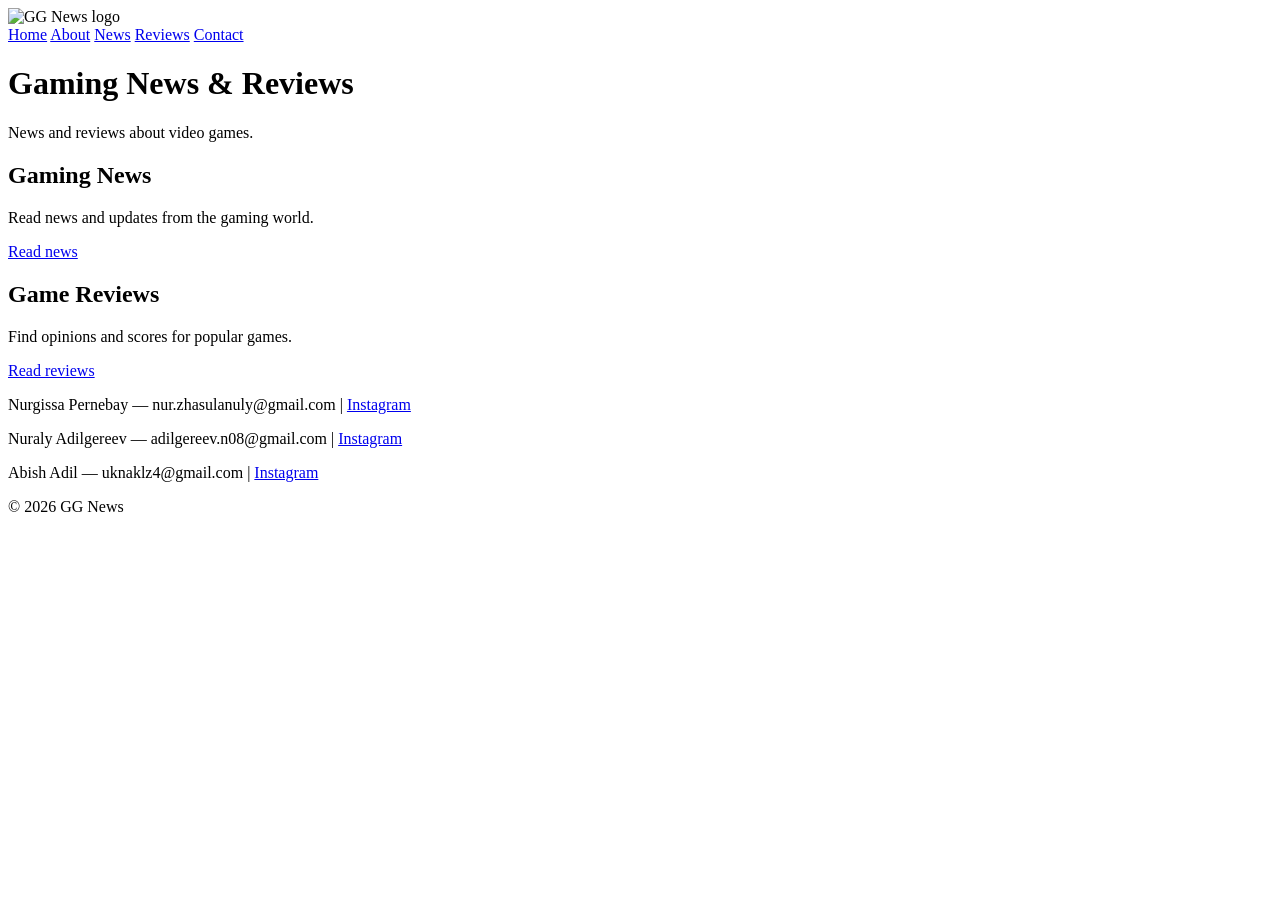
==== index.html @ c553fbeb "Add files via upload" ====
<!DOCTYPE html>
<html lang="en">
<head>
    <meta charset="UTF-8">
    <meta name="viewport" content="width=device-width, initial-scale=1.0">
    <title>Home - GG News</title>
    <link rel="stylesheet" href="css/bootstrap.min.css">
    <link href="https://fonts.googleapis.com/css2?family=Roboto:wght@400;700&display=swap" rel="stylesheet">
    <link rel="stylesheet" href="css/style.css">
</head>
<body>
    <header class="container bar">
        <img class="logo" src="images/logo.png" alt="GG News logo">
        <nav class="menu">
            <a href="index.html">Home</a>
            <a href="about.html">About</a>
            <a href="news.html">News</a>
            <a href="reviews.html">Reviews</a>
            <a href="contact.html">Contact</a>
        </nav>
    </header>
    <main class="container p-4">
        <h1>Gaming News &amp; Reviews</h1>
        <p>News and reviews about video games.</p>
        <div class="grid">
            <div class="card">
                <h2>Gaming News</h2>
                <p>Read news and updates from the gaming world.</p>
                <a href="news.html">Read news</a>
            </div>
            <div class="card">
                <h2>Game Reviews</h2>
                <p>Find opinions and scores for popular games.</p>
                <a href="reviews.html">Read reviews</a>
            </div>
        </div>
    </main>
    <footer class="container foot text-center mt-3">
        <p>Nurgissa Pernebay — nur.zhasulanuly@gmail.com | <a href="https://www.instagram.com/nurgissa_pernebay/">Instagram</a></p>
        <p>Nuraly Adilgereev — adilgereev.n08@gmail.com | <a href="https://www.instagram.com/adilgereeev_/">Instagram</a></p>
        <p>Abish Adil — uknaklz4@gmail.com | <a href="https://www.instagram.com/epespsycho/">Instagram</a></p>
        <p>© 2026 GG News</p>
    </footer>
</body>
</html>
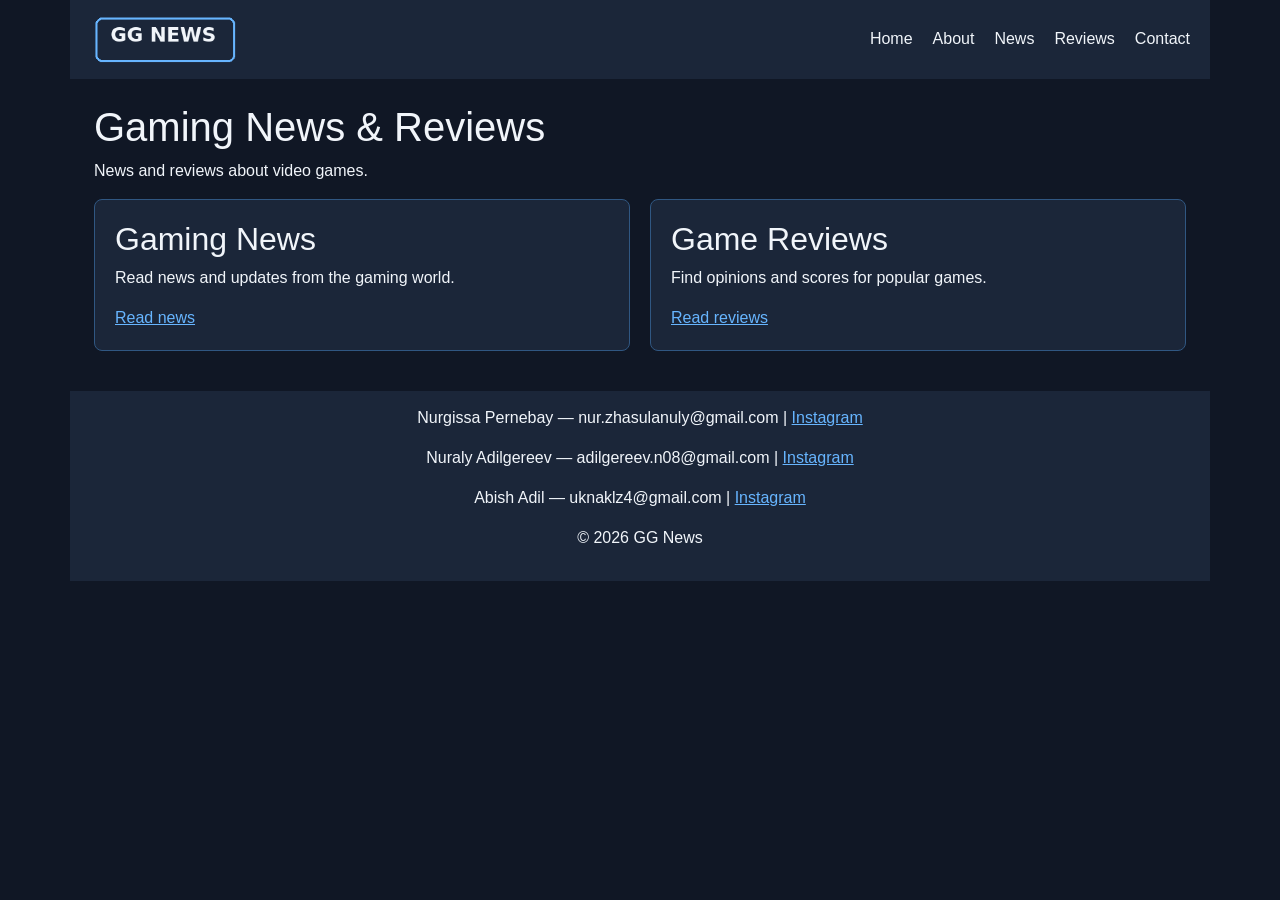
==== commit 06410698: "Add files via upload" ====
--- a/index.html
+++ b/index.html
@@ -4,7 +4,7 @@
     <meta charset="UTF-8">
     <meta name="viewport" content="width=device-width, initial-scale=1.0">
     <title>Home - GG News</title>
-    <link rel="stylesheet" href="css/bootstrap.min.css">
+    <link rel="stylesheet" href="https://cdn.jsdelivr.net/npm/bootstrap@5.3.6/dist/css/bootstrap.css">
     <link href="https://fonts.googleapis.com/css2?family=Roboto:wght@400;700&display=swap" rel="stylesheet">
     <link rel="stylesheet" href="css/style.css">
 </head>
--- a/css/style.css
+++ b/css/style.css
@@ -0,0 +1,142 @@
+:root {
+    --bg: #101725;
+    --panel: #1b2639;
+    --text: #f1f5fa;
+}
+body {
+    background-color: var(--bg);
+    color: var(--text);
+    font-family: 'Roboto', Arial, sans-serif;
+}
+.bar {
+    display: flex;
+    justify-content: space-between;
+    align-items: center;
+    gap: 20px;
+    background-color: var(--panel);
+    padding: 12px 20px;
+}
+.logo {
+    width: 150px;
+    height: auto;
+}
+.menu {
+    display: flex;
+    gap: 20px;
+}
+.menu a {
+    color: var(--text);
+    text-decoration: none;
+}
+.menu a:hover, .menu a:focus {
+    color: #67b5ff;
+}
+.grid {
+    display: grid;
+    grid-template-columns: repeat(2, 1fr);
+    gap: 20px;
+}
+.card {
+    position: relative;
+    background-color: var(--panel);
+    color: var(--text);
+    padding: 20px;
+    border: 1px solid #305782;
+    border-radius: 8px;
+}
+.card a {
+    color: #67b5ff;
+}
+.pic {
+    width: 100%;
+    height: auto;
+}
+.poster {
+    width: 65%;
+}
+.score {
+    position: absolute;
+    top: 15px;
+    left: 80%;
+    color: #67b5ff;
+    font-weight: bold;
+}
+.scores {
+    width: 100%;
+    border-collapse: collapse;
+}
+.scores th, .scores td {
+    padding: 10px;
+    border: 1px solid #305782;
+}
+.scores tr:nth-child(even) {
+    background-color: var(--panel);
+}
+.form {
+    max-width: 500px;
+}
+#message {
+    border: 1px solid #305782;
+}
+.form label {
+    display: block;
+    margin-top: 15px;
+}
+.foot {
+    background-color: var(--panel);
+    padding: 15px;
+}
+.foot a {
+    color: #67b5ff;
+}
+@media (max-width: 768px) {
+    .grid {
+        grid-template-columns: 1fr;
+    }
+}
+@media (max-width: 575px) {
+    .bar {
+        flex-direction: column;
+    }
+    .menu {
+        flex-wrap: wrap;
+        justify-content: center;
+    }
+    h1 {
+        font-size: 28px;
+    }
+}
+.gallery-img {
+    height: 160px;
+    object-fit: cover;
+    cursor: pointer;
+}
+#lightbox {
+    display: none;
+    position: fixed;
+    inset: 0;
+    z-index: 1000;
+    background: rgba(0, 0, 0, 0.9);
+}
+.lightbox-content {
+    display: flex;
+    align-items: center;
+    justify-content: center;
+    gap: 10px;
+    height: 100%;
+}
+#largeImage {
+    max-width: 75vw;
+    max-height: 80vh;
+}
+#lightbox button {
+    background: none;
+    border: 0;
+    color: white;
+    font-size: 36px;
+}
+#closeImage {
+    position: absolute;
+    top: 10px;
+    right: 20px;
+}
